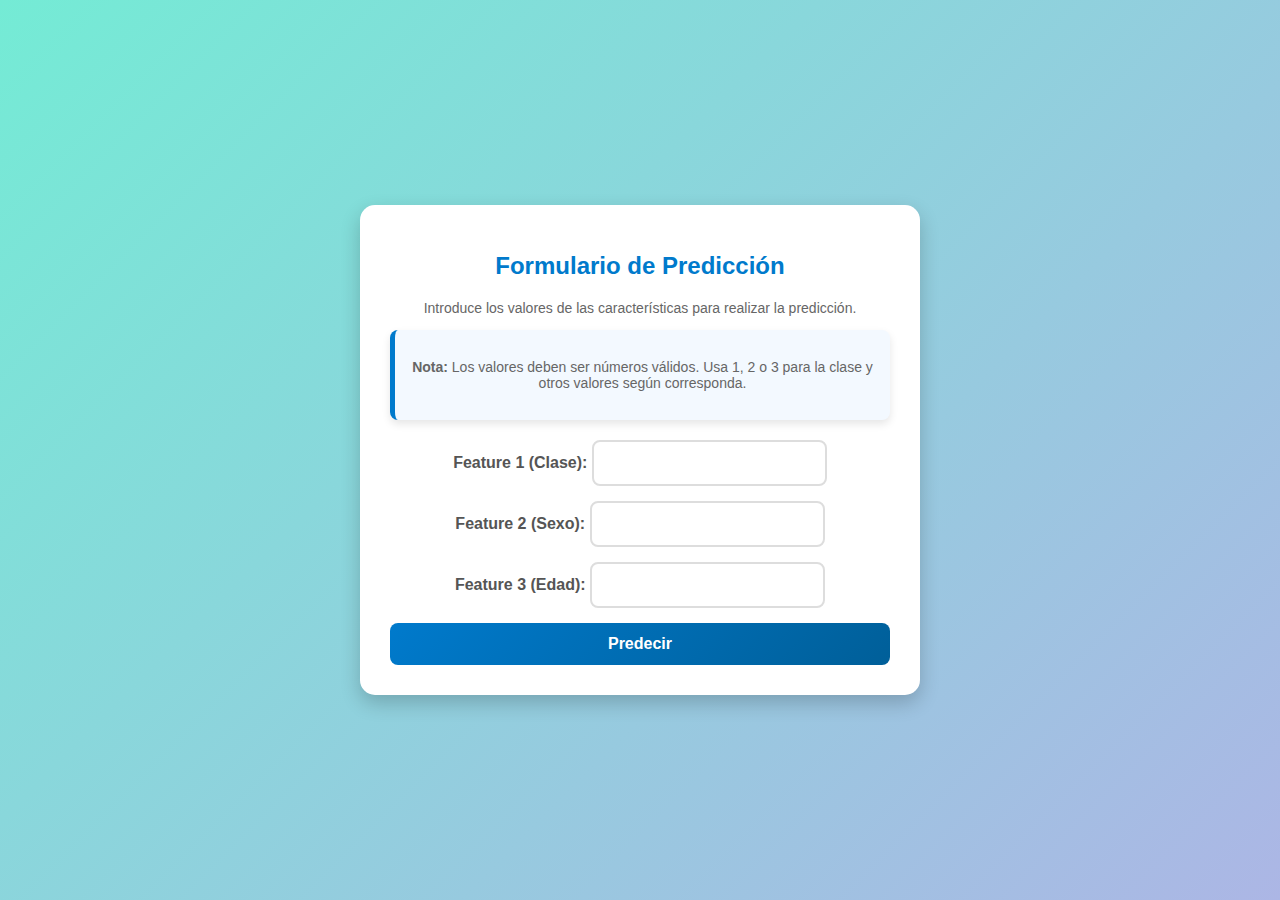
==== templates/index.html @ d85125cd "first commit" ====
<!DOCTYPE html>
<html lang="en">
<head>
    <meta charset="UTF-8">
    <meta name="viewport" content="width=device-width, initial-scale=1.0">
    <title>Predicción ML</title>
    <style>
        /* Estilo general */
        body {
            font-family: 'Roboto', sans-serif;
            background: linear-gradient(135deg, #74ebd5, #acb6e5);
            color: #444;
            margin: 0;
            padding: 0;
            display: flex;
            justify-content: center;
            align-items: center;
            min-height: 100vh;
        }

        /* Contenedor principal */
        .container {
            background-color: #fff;
            padding: 30px;
            border-radius: 15px;
            box-shadow: 0 8px 20px rgba(0, 0, 0, 0.2);
            max-width: 500px;
            width: 100%;
            text-align: center;
        }

        /* Títulos */
        h1 {
            font-size: 24px;
            color: #007acc;
            margin-bottom: 20px;
        }

        p {
            color: #666;
            font-size: 14px;
        }

        /* Formulario */
        form {
            display: flex;
            flex-direction: column;
            gap: 15px;
        }

        label {
            font-size: 16px;
            font-weight: bold;
            text-align: left;
            color: #555;
            margin-bottom: 5px;
        }

        input[type="number"] {
            padding: 12px;
            border: 2px solid #ddd;
            border-radius: 8px;
            font-size: 16px;
            transition: border-color 0.3s ease;
            outline: none;
        }

        input[type="number"]:focus {
            border-color: #007acc;
        }

        /* Botón */
        button {
            background: linear-gradient(135deg, #007acc, #005f99);
            color: #fff;
            border: none;
            padding: 12px;
            font-size: 16px;
            border-radius: 8px;
            cursor: pointer;
            font-weight: bold;
            transition: background 0.3s ease;
        }

        button:hover {
            background: linear-gradient(135deg, #005f99, #007acc);
        }

        /* Caja decorativa */
        .decorative-box {
            background: #f3f9ff;
            border-left: 5px solid #007acc;
            padding: 15px;
            margin-bottom: 20px;
            border-radius: 8px;
            box-shadow: 0 4px 8px rgba(0, 0, 0, 0.1);
        }
    </style>
</head>
<body>
    <div class="container">
        <h1>Formulario de Predicción</h1>
        <p>Introduce los valores de las características para realizar la predicción.</p>
        
        <div class="decorative-box">
            <p><strong>Nota:</strong> Los valores deben ser números válidos. Usa 1, 2 o 3 para la clase y otros valores según corresponda.</p>
        </div>

        <form action="/predict" method="POST">
            <div>
                <label for="feature1">Feature 1 (Clase):</label>
                <input type="number" id="feature1" name="feature1" required>
            </div>
            <div>
                <label for="feature2">Feature 2 (Sexo):</label>
                <input type="number" id="feature2" name="feature2" required>
            </div>
            <div>
                <label for="feature3">Feature 3 (Edad):</label>
                <input type="number" id="feature3" name="feature3" required>
            </div>
            <button type="submit">Predecir</button>
        </form>
    </div>
</body>
</html>
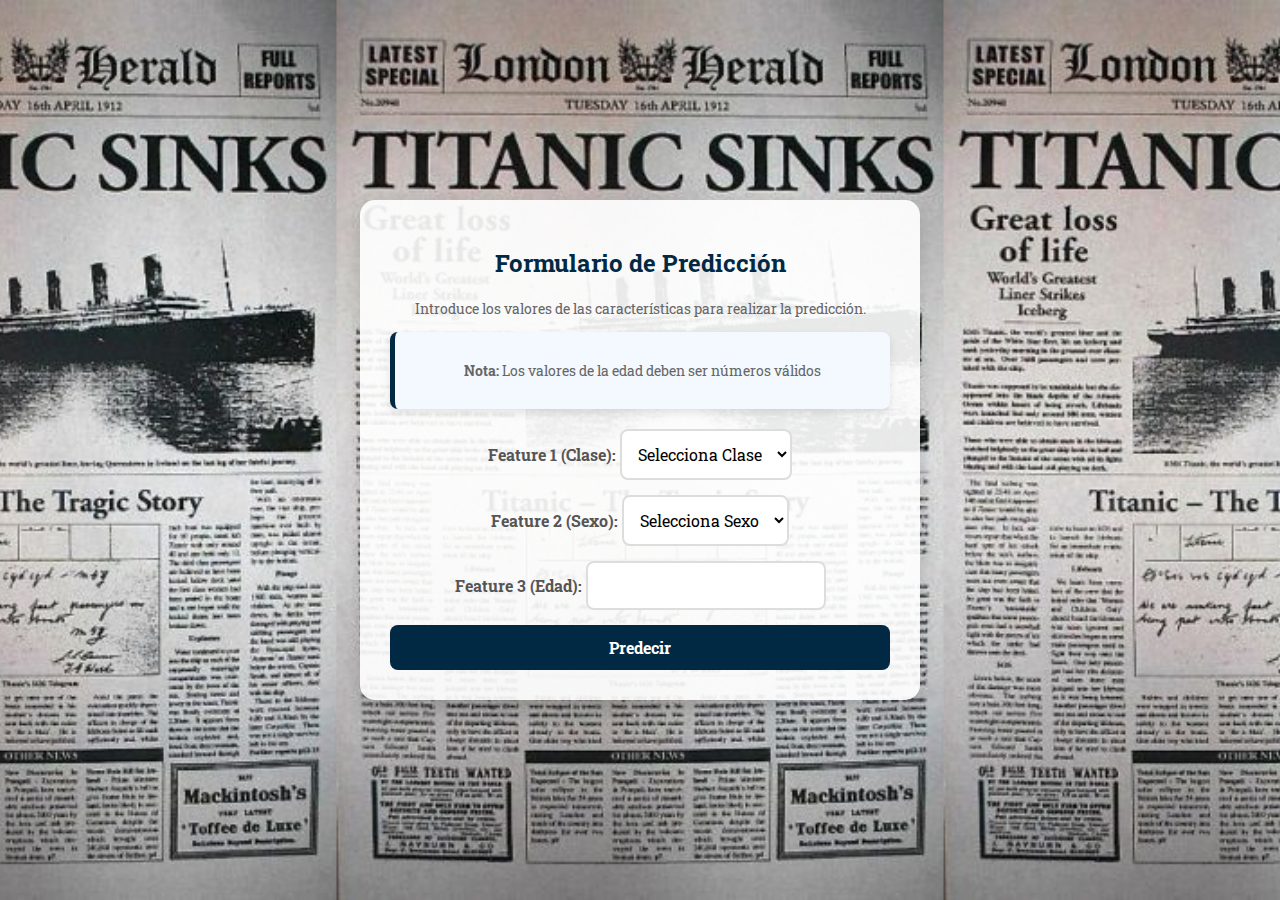
==== commit 83fa42ac: "Mofidico estilos" ====
--- a/templates/index.html
+++ b/templates/index.html
@@ -3,99 +3,11 @@
 <head>
     <meta charset="UTF-8">
     <meta name="viewport" content="width=device-width, initial-scale=1.0">
+    <link rel="preconnect" href="https://fonts.googleapis.com">
+    <link rel="preconnect" href="https://fonts.gstatic.com" crossorigin>
+    <link href="https://fonts.googleapis.com/css2?family=Roboto+Slab:wght@100..900&display=swap" rel="stylesheet">
     <title>Predicción ML</title>
-    <style>
-        /* Estilo general */
-        body {
-            font-family: 'Roboto', sans-serif;
-            background: linear-gradient(135deg, #74ebd5, #acb6e5);
-            color: #444;
-            margin: 0;
-            padding: 0;
-            display: flex;
-            justify-content: center;
-            align-items: center;
-            min-height: 100vh;
-        }
-
-        /* Contenedor principal */
-        .container {
-            background-color: #fff;
-            padding: 30px;
-            border-radius: 15px;
-            box-shadow: 0 8px 20px rgba(0, 0, 0, 0.2);
-            max-width: 500px;
-            width: 100%;
-            text-align: center;
-        }
-
-        /* Títulos */
-        h1 {
-            font-size: 24px;
-            color: #007acc;
-            margin-bottom: 20px;
-        }
-
-        p {
-            color: #666;
-            font-size: 14px;
-        }
-
-        /* Formulario */
-        form {
-            display: flex;
-            flex-direction: column;
-            gap: 15px;
-        }
-
-        label {
-            font-size: 16px;
-            font-weight: bold;
-            text-align: left;
-            color: #555;
-            margin-bottom: 5px;
-        }
-
-        input[type="number"] {
-            padding: 12px;
-            border: 2px solid #ddd;
-            border-radius: 8px;
-            font-size: 16px;
-            transition: border-color 0.3s ease;
-            outline: none;
-        }
-
-        input[type="number"]:focus {
-            border-color: #007acc;
-        }
-
-        /* Botón */
-        button {
-            background: linear-gradient(135deg, #007acc, #005f99);
-            color: #fff;
-            border: none;
-            padding: 12px;
-            font-size: 16px;
-            border-radius: 8px;
-            cursor: pointer;
-            font-weight: bold;
-            transition: background 0.3s ease;
-        }
-
-        button:hover {
-            background: linear-gradient(135deg, #005f99, #007acc);
-        }
-
-        /* Caja decorativa */
-        .decorative-box {
-            background: #f3f9ff;
-            border-left: 5px solid #007acc;
-            padding: 15px;
-            margin-bottom: 20px;
-            border-radius: 8px;
-            box-shadow: 0 4px 8px rgba(0, 0, 0, 0.1);
-        }
-    </style>
+    <link rel="stylesheet" href="../static/styles.css">
 </head>
 <body>
     <div class="container">
@@ -103,17 +15,26 @@
         <p>Introduce los valores de las características para realizar la predicción.</p>
         
         <div class="decorative-box">
-            <p><strong>Nota:</strong> Los valores deben ser números válidos. Usa 1, 2 o 3 para la clase y otros valores según corresponda.</p>
+            <p><strong>Nota:</strong> Los valores de la edad deben ser números válidos</p>
         </div>
 
         <form action="/predict" method="POST">
             <div>
                 <label for="feature1">Feature 1 (Clase):</label>
-                <input type="number" id="feature1" name="feature1" required>
+                <select name="feature1" id="feature1">
+                    <option value="" selected>Selecciona Clase</option>
+                    <option value="1">Primera clase</option>
+                    <option value="2">Segunda clase</option>
+                    <option value="3">Tercera clase</option>
+                </select>
             </div>
             <div>
                 <label for="feature2">Feature 2 (Sexo):</label>
-                <input type="number" id="feature2" name="feature2" required>
+                <select name="feature2" id="feature2">
+                    <option value="" selected>Selecciona Sexo</option>
+                    <option value="0">Hombre</option>
+                    <option value="1">Mujer</option>
+                </select>
             </div>
             <div>
                 <label for="feature3">Feature 3 (Edad):</label>
@@ -124,3 +45,4 @@
     </div>
 </body>
 </html>
+
--- a/static/styles.css
+++ b/static/styles.css
@@ -0,0 +1,112 @@
+        /* Estilo general */
+        body {
+            font-family: 'Roboto Slab', serif;
+            background-image:url('/static/fondo.jpg');
+            background-size: contain;
+            background-position: center;
+            background-attachment: fixed;
+            color: #444;
+            margin: 0;
+            padding: 0;
+            display: flex;
+            justify-content: center;
+            align-items: center;
+            min-height: 100vh;
+        }
+        select, select option {
+            font-family: 'Roboto Slab', serif;
+        }
+        input {
+            font-family: 'Roboto Slab', serif;
+        }
+        button {
+            font-family: 'Roboto Slab', serif;
+        }
+
+        /* Contenedor principal */
+        .container {
+            background-color: rgba(255, 255, 255, 0.9); /* Fondo blanco semitransparente */
+            padding: 30px;
+            border-radius: 15px;
+            box-shadow: 0 8px 20px rgba(0, 0, 0, 0.2);
+            max-width: 500px;
+            width: 100%;
+            text-align: center;
+        }
+
+        /* Títulos */
+        h1 {
+            font-size: 24px;
+            color: #012944;
+            margin-bottom: 20px;
+        }
+
+        p {
+            color: #666;
+            font-size: 14px;
+        }
+
+        /* Formulario */
+        form {
+            display: flex;
+            flex-direction: column;
+            gap: 15px;
+        }
+
+        label {
+            font-size: 16px;
+            font-weight: bold;
+            text-align: left;
+            color: #555;
+            margin-bottom: 5px;
+        }
+
+        input[type="number"], select {
+            padding: 12px;
+            border: 2px solid #ddd;
+            border-radius: 8px;
+            font-size: 16px;
+            transition: border-color 0.3s ease;
+            outline: none;
+            background-color: #fff;
+        }
+
+        input[type="number"]:focus, select:focus {
+            border-color: #007acc;
+        }
+
+        /* Botón */
+        button {
+            background: linear-gradient(135deg, #012944, #012944);
+            color: #fff;
+            border: none;
+            padding: 12px;
+            font-size: 16px;
+            border-radius: 8px;
+            cursor: pointer;
+            font-weight: bold;
+            transition: background 0.3s ease;
+        }
+
+        button:hover {
+            background: linear-gradient(135deg, #012944, #012944);
+        }
+
+        /* Caja decorativa */
+        .decorative-box {
+            background: #f3f9ff;
+            border-left: 5px solid #012944;
+            padding: 15px;
+            margin-bottom: 20px;
+            border-radius: 8px;
+            box-shadow: 0 4px 8px rgba(0, 0, 0, 0.1);
+        }
+        .img-container{
+            height: 450px;
+            width: 600;
+            contain: content;
+        }
+        .img-container img {
+            width: 100%;
+            height: 100%;
+        }